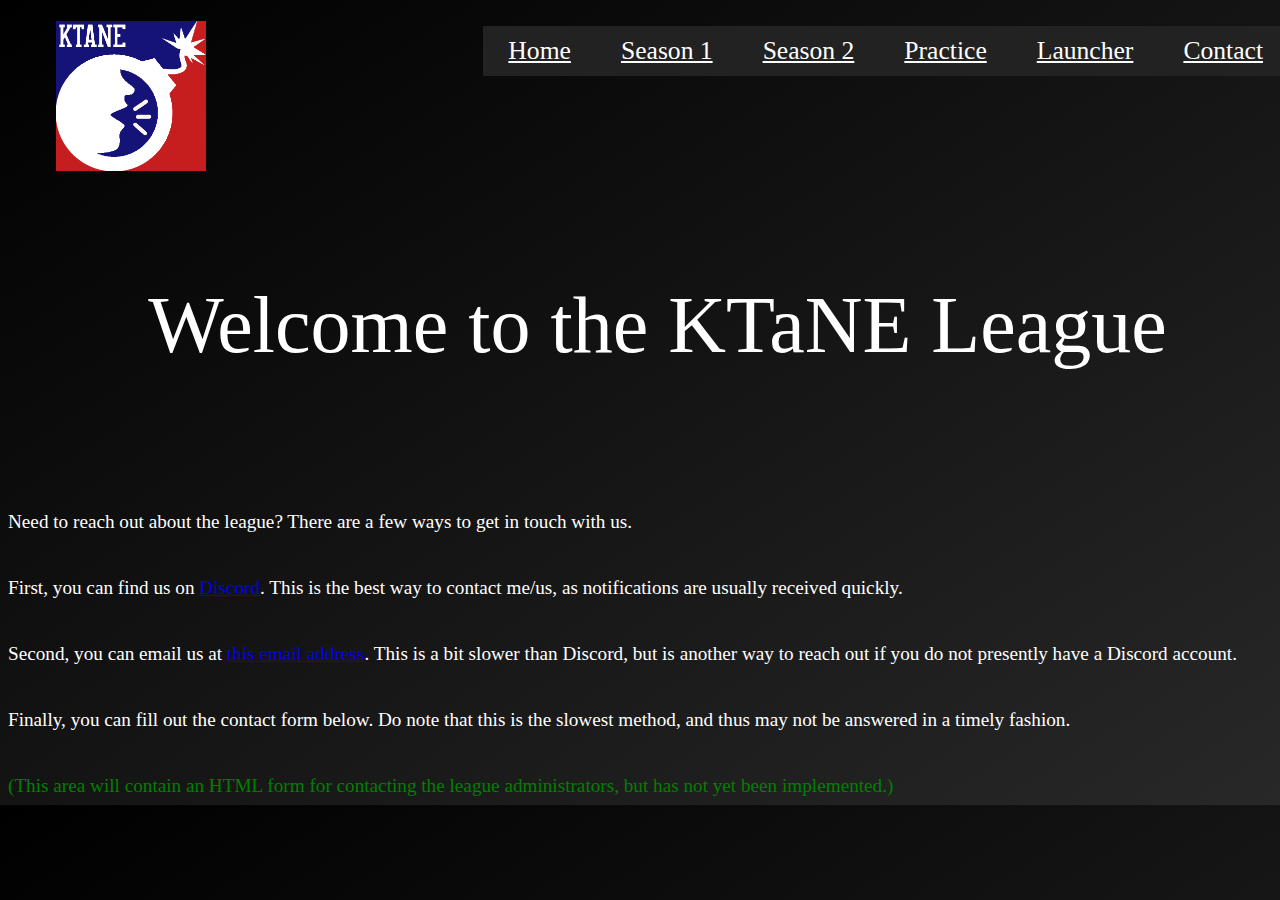
==== contact.html @ f63b60a7 "Removed League Launch Page, added details to some holding pages." ====
<!DOCTYPE HTML>
<html>
	<head>
		<title>The KTaNE League</title>
		<link rel="stylesheet" href="css/style.css">
	</head>
	
	<body>
		<header>
		
			<div class="title clearfix">
				<img class="logo" src="images/logo.png" alt="Logo for the KTaNE League">
				<p class="header_text">Welcome to the KTaNE League</p>
			</div>
			<div class="nav_bar_row clearfix">
				<ul class="nav_bar">
					<li><a href="index.html">Home</a></li>
					<li><a href="season1.html">Season 1</a></li>
					<li><a href="season2.html">Season 2</a></li>
					<li><a href="practice.html">Practice</a></li>
					<li><a href="launcher.html">Launcher</a></li>
					<li><a href="contact.html">Contact</a></li>

					
				</ul>
			</div>
				
		</header>
		
	
		
		<div class="basic_text">
		<br>
			Need to reach out about the league?  There are a few ways to get in touch with us.<br>
			<br>
			<br>First, you can find us on <a href="https://discord.gg/r8YPGs4">Discord</a>.  This is the best way to contact me/us, as notifications are usually received quickly.
			<br><br><br>Second, you can email us at <a href="mailto:league@elias5891.com">this email address</a>.  This is a bit slower than Discord, but is another way to reach out if you do not presently have a Discord account.		
			<br><br><br>Finally, you can fill out the contact form below.  Do note that this is the slowest method, and thus may not be answered in a timely fashion.
			<br><br><br>
			<div style="color:green">(This area will contain an HTML form for contacting the league administrators, but has not yet been implemented.)</div>
			<!--Insert HTML form here for contact-->
			
		</div>
		
	</body>
	
</html>
---- css/style.css ----
/* Frequently Used */

* {
	box-sizing: border-box;
}

body {
	background: linear-gradient(to bottom right, rgb(0,0,0), rgb(40,40,40));
}

h1 {
	font-size: 3rem;
	color: purple;
}

/* Style for classes. */
.main_description {
	color: white;
	font-size: 1.4rem;
	padding: 3px;
}

.title {
	font-size: 5rem;
	padding: 3px 3px 3% 3%;
	color: white;
	text-align: left;
	vertical-align: left;
	position: relative;
	width: 100%;
	}

.header_text {
	text-align: center;
}	
	
.basic_text {
	font-size: 1.2rem;
	color:white;

}

.nav_bar {
	Color: white;
	font-size: 1.6rem;
	float: right;
	text-align: center;
}

.nav_bar a {
	padding: 10px 25px;
	color: #ffffff;
	display: block;
	background: #222222;
}

li {
	list-style-type: none;
	margin: 
	}

/* Style for images */
.logo {
	width: 150px;
	height: 150px;
	margin: 10px;
	position: relative;
	left: 0;
}

/* Containers */
.content_area {
	padding: 1em 1em;
}



/* Media Queries */
@media (min-width: 769px) {
	.content_area {
		width: 90%;
		margin: 0 auto;
	}
	
	.nav_bar li {
		float: left;
	}
	
	.clearfix::after {
		content: "";
		display: table;
		clear: both;
	}
	
	.nav_bar_row {
		position: fixed;
		width: 100%;
		top: 0;
		
}

@media (min-width: 1000px) {
	.content_area {
		width: 90%;
		margin: 0 auto;
	}
	
	.nav_bar li {
		float: left;
	}
	
	.clearfix::after {
		content: "";
		display: table;
		clear: both;
	}
	
	.nav_bar_row {
		position: fixed;
		width: 100%;
		top: 0;
	
}

@media (min-width: 1350px) {
	
	.column {
		display: inline-block;
		width: 50%;
		margin-right: -4px;
		vertical-align: bottom;
		padding: 0 2em;
	}
	
	.logo {
		position:absolute;
		left: 0;
	}
	
	
}

	.clearfix::after {
		content: "";
		display: table;
		clear: both;
	}
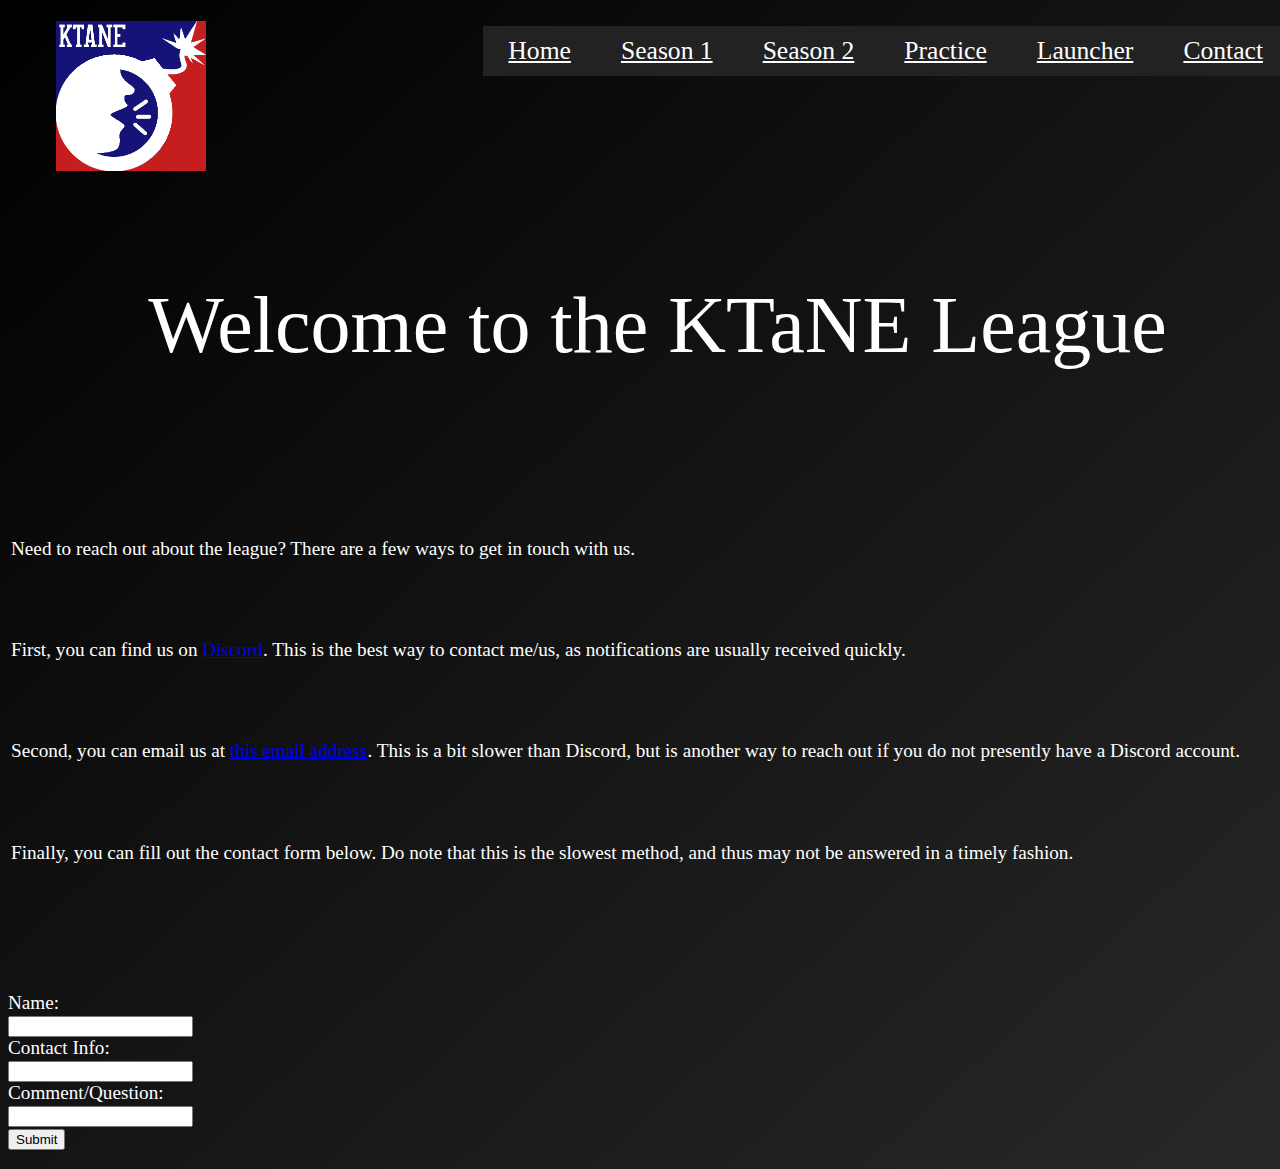
==== commit 6cb33959: "Set up information on the Contact page, started the Practice page" ====
--- a/contact.html
+++ b/contact.html
@@ -30,16 +30,30 @@
 	
 		
 		<div class="basic_text">
-		<br>
-			Need to reach out about the league?  There are a few ways to get in touch with us.<br>
-			<br>
-			<br>First, you can find us on <a href="https://discord.gg/r8YPGs4">Discord</a>.  This is the best way to contact me/us, as notifications are usually received quickly.
-			<br><br><br>Second, you can email us at <a href="mailto:league@elias5891.com">this email address</a>.  This is a bit slower than Discord, but is another way to reach out if you do not presently have a Discord account.		
-			<br><br><br>Finally, you can fill out the contact form below.  Do note that this is the slowest method, and thus may not be answered in a timely fashion.
-			<br><br><br>
-			<div style="color:green">(This area will contain an HTML form for contacting the league administrators, but has not yet been implemented.)</div>
-			<!--Insert HTML form here for contact-->
+			<p class="paragraph_breaks">
+				Need to reach out about the league?  There are a few ways to get in touch with us.<br>
+			</p>
+			<p class="paragraph_breaks">
+				First, you can find us on <a href="https://discord.gg/r8YPGs4">Discord</a>.  This is the best way to contact me/us, as notifications are usually received quickly.
+			</p>
+			<p class="paragraph_breaks">
+				Second, you can email us at <a href="mailto:league@elias5891.com">this email address</a>.  This is a bit slower than Discord, but is another way to reach out if you do not presently have a Discord account.		
+			</p>
+			<p class="paragraph_breaks">
+				Finally, you can fill out the contact form below.  Do note that this is the slowest method, and thus may not be answered in a timely fashion.
+			</p>
+			<p class="paragraph_breaks">
 			
+				<form>
+				Name:<br>
+				<input type="text" name="sender_name"><br>
+				Contact Info:<br>
+				<input type="text" name="sender_contact"><br>
+				Comment/Question:<br>
+				<input type="textarea" name="content"><br>
+				<input type="submit" name="Submit"><br>
+				</form>
+			</p>	
 		</div>
 		
 	</body>
--- a/css/style.css
+++ b/css/style.css
@@ -45,6 +45,12 @@
 	font-size: 1.6rem;
 	float: right;
 	text-align: center;
+}
+
+.paragraph_breaks
+{
+	padding: 30px 3px;
+	
 }
 
 .nav_bar a {
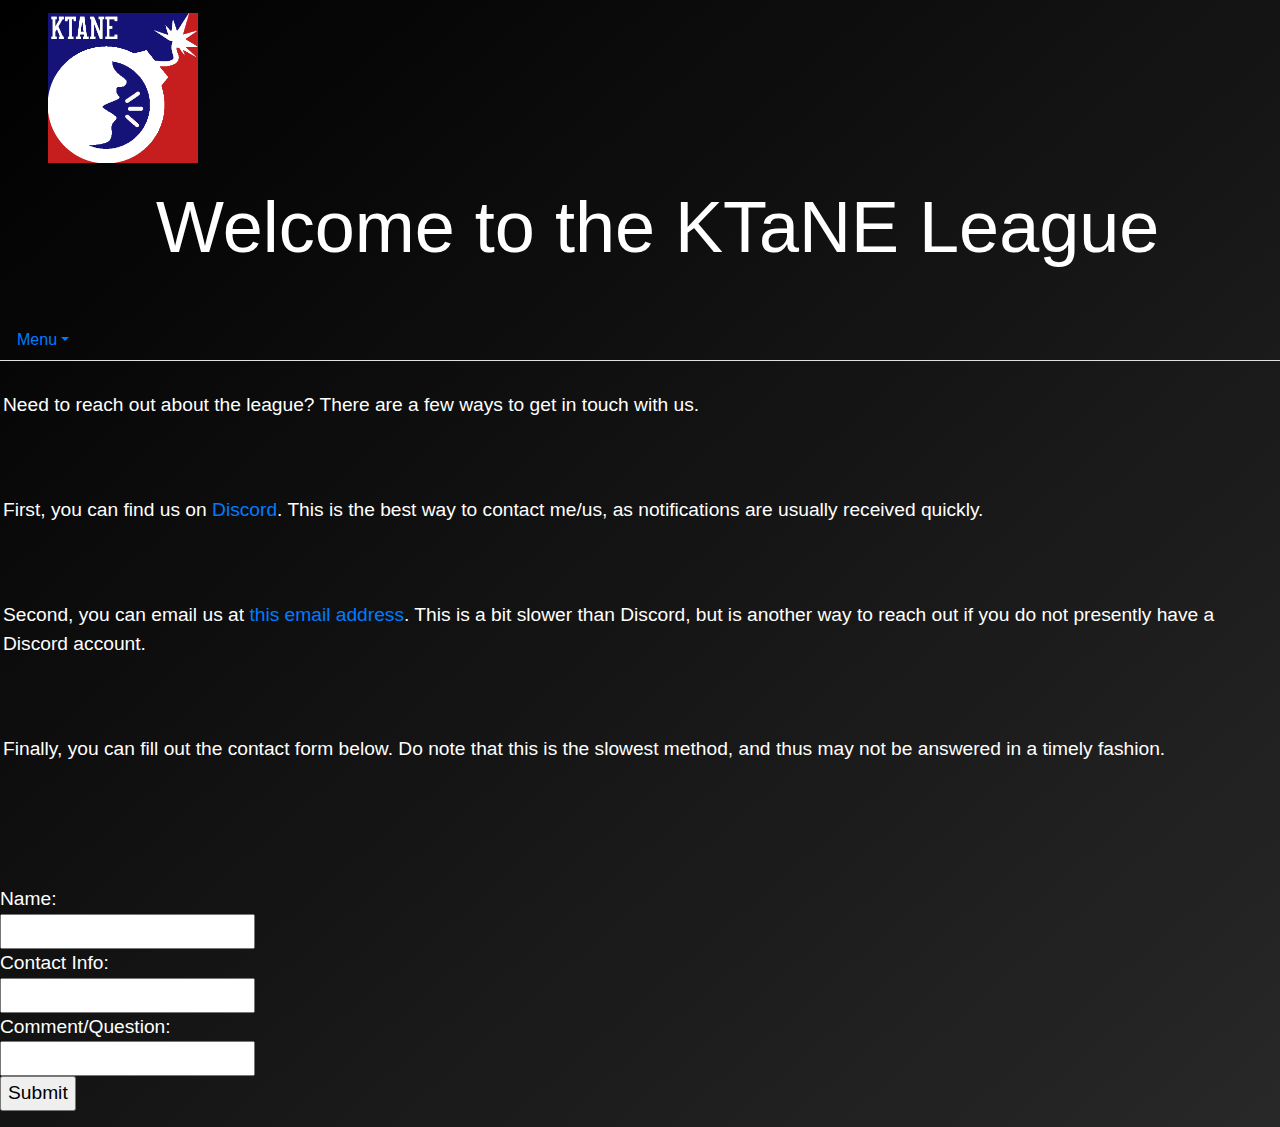
==== commit ca2f1713: "Added bootstrap, made menu into a collapsed dropdown box for easier mobile viewing (and kept it on a" ====
--- a/contact.html
+++ b/contact.html
@@ -1,7 +1,11 @@
 <!DOCTYPE HTML>
+<!-- This page is currently designed to serve as a method for the user to contact the league organizer with further questions, ideas, etc. -->
+<!-- Due to current knowledge of programming, the form to send information to the organizer via the form at the bottom send the data to dead air, and will never transmit anywhere. -->
+
 <html>
 	<head>
 		<title>The KTaNE League</title>
+		<link rel="stylesheet" href="https://maxcdn.bootstrapcdn.com/bootstrap/4.0.0/css/bootstrap.min.css" integrity="sha384-Gn5384xqQ1aoWXA+058RXPxPg6fy4IWvTNh0E263XmFcJlSAwiGgFAW/dAiS6JXm" crossorigin="anonymous">
 		<link rel="stylesheet" href="css/style.css">
 	</head>
 	
@@ -12,18 +16,19 @@
 				<img class="logo" src="images/logo.png" alt="Logo for the KTaNE League">
 				<p class="header_text">Welcome to the KTaNE League</p>
 			</div>
-			<div class="nav_bar_row clearfix">
-				<ul class="nav_bar">
-					<li><a href="index.html">Home</a></li>
-					<li><a href="season1.html">Season 1</a></li>
-					<li><a href="season2.html">Season 2</a></li>
-					<li><a href="practice.html">Practice</a></li>
-					<li><a href="launcher.html">Launcher</a></li>
-					<li><a href="contact.html">Contact</a></li>
-
-					
-				</ul>
-			</div>
+			<ul class="nav nav-tabs">
+				<li class="nav-item dropdown">
+					<a class="nav-link dropdown-toggle" data-toggle="dropdown" href="#" role="button" aria-haspopup="true" aria-expanded="false">Menu</a>
+					<div class="dropdown-menu">
+					<a class="dropdown-item" href="index.html">Home</a>
+					<a class="dropdown-item" href="season1.html">Season 1</a>
+					<a class="dropdown-item" href="season2.html">Season 2</a>
+					<a class="dropdown-item" href="practice.html">Practice</a>
+					<a class="dropdown-item" href="launcher.html">Launcher</a>
+					<a class="dropdown-item" href="contact.html">Contact</a>
+					</div>
+				</li>
+			</ul>
 				
 		</header>
 		
@@ -56,6 +61,10 @@
 			</p>	
 		</div>
 		
+		<script src="https://code.jquery.com/jquery-3.2.1.slim.min.js" integrity="sha384-KJ3o2DKtIkvYIK3UENzmM7KCkRr/rE9/Qpg6aAZGJwFDMVNA/GpGFF93hXpG5KkN" crossorigin="anonymous"></script>
+		<script src="https://cdnjs.cloudflare.com/ajax/libs/popper.js/1.12.9/umd/popper.min.js" integrity="sha384-ApNbgh9B+Y1QKtv3Rn7W3mgPxhU9K/ScQsAP7hUibX39j7fakFPskvXusvfa0b4Q" crossorigin="anonymous"></script>
+		<script src="https://maxcdn.bootstrapcdn.com/bootstrap/4.0.0/js/bootstrap.min.js" integrity="sha384-JZR6Spejh4U02d8jOt6vLEHfe/JQGiRRSQQxSfFWpi1MquVdAyjUar5+76PVCmYl" crossorigin="anonymous"></script>
+		
 	</body>
 	
 </html>--- a/css/style.css
+++ b/css/style.css
@@ -1,4 +1,5 @@
-/* Frequently Used */
+
+/* Main Areas */
 
 * {
 	box-sizing: border-box;
@@ -6,12 +7,18 @@
 
 body {
 	background: linear-gradient(to bottom right, rgb(0,0,0), rgb(40,40,40));
+	font-family: default;
 }
 
 h1 {
-	font-size: 3rem;
+	font-size: 2.5rem;
 	color: purple;
 }
+
+li {
+	list-style-type: none;
+	}
+
 
 /* Style for classes. */
 .main_description {
@@ -20,8 +27,14 @@
 	padding: 3px;
 }
 
+.all_left {
+	display: inline-block;
+	float: left;
+	width: 75%;
+}
+
 .title {
-	font-size: 5rem;
+	font-size: 2.5rem;
 	padding: 3px 3px 3% 3%;
 	color: white;
 	text-align: left;
@@ -32,6 +45,9 @@
 
 .header_text {
 	text-align: center;
+	font-size: 3rem;
+	margin: 0;
+	padding: 0;
 }	
 	
 .basic_text {
@@ -40,30 +56,49 @@
 
 }
 
-.nav_bar {
-	Color: white;
-	font-size: 1.6rem;
-	float: right;
-	text-align: center;
-}
-
 .paragraph_breaks
 {
 	padding: 30px 3px;
 	
 }
 
+/* Practice Sections Only */
+
+.moduleInstructions {
+	display: inline-block;
+	float: right;
+	width: 25%;
+}
+
+.answer_font {
+	color:white;
+	font-size:1.8rem;
+}
+
+.module_buttons
+{
+	font-size: 1.4rem;
+	color:white;
+}
+
+/* Navigation Areas */
+
+.nav_bar {
+	Color: white;
+	font-size: 1.6rem;
+	float: right;
+	text-align: center;
+	display: inline-block;
+}
+
+
 .nav_bar a {
-	padding: 10px 25px;
+	padding: 0px 25px;
 	color: #ffffff;
 	display: block;
 	background: #222222;
 }
 
-li {
-	list-style-type: none;
-	margin: 
-	}
 
 /* Style for images */
 .logo {
@@ -80,12 +115,39 @@
 }
 
 
-
 /* Media Queries */
 @media (min-width: 769px) {
 	.content_area {
 		width: 90%;
 		margin: 0 auto;
+	}
+
+	.header_text {
+		font-size: 4.5rem;
+	}
+	
+	.nav_bar li {
+		float: left;
+	}
+	
+	.nav_bar_row {
+		position: fixed;
+		width: 100%;
+		top: 0;
+	}
+
+}
+
+@media (min-width: 1000px) {
+	.content_area {
+		width: 90%;
+		margin: 0 auto;
+	}
+	
+	.nav_bar_row {
+		position: fixed;
+		width: 100%;
+		top: 0;
 	}
 	
 	.nav_bar li {
@@ -98,34 +160,9 @@
 		clear: both;
 	}
 	
-	.nav_bar_row {
-		position: fixed;
-		width: 100%;
-		top: 0;
-		
-}
-
-@media (min-width: 1000px) {
-	.content_area {
-		width: 90%;
-		margin: 0 auto;
+	.title {
+		font-size: 4rem;
 	}
-	
-	.nav_bar li {
-		float: left;
-	}
-	
-	.clearfix::after {
-		content: "";
-		display: table;
-		clear: both;
-	}
-	
-	.nav_bar_row {
-		position: fixed;
-		width: 100%;
-		top: 0;
-	
 }
 
 @media (min-width: 1350px) {
@@ -143,12 +180,14 @@
 		left: 0;
 	}
 	
+	.title {
+	font-size: 5rem;
+	}
 	
 }
 
-	.clearfix::after {
+.clearfix::after {
 		content: "";
 		display: table;
 		clear: both;
-	}
-
+	}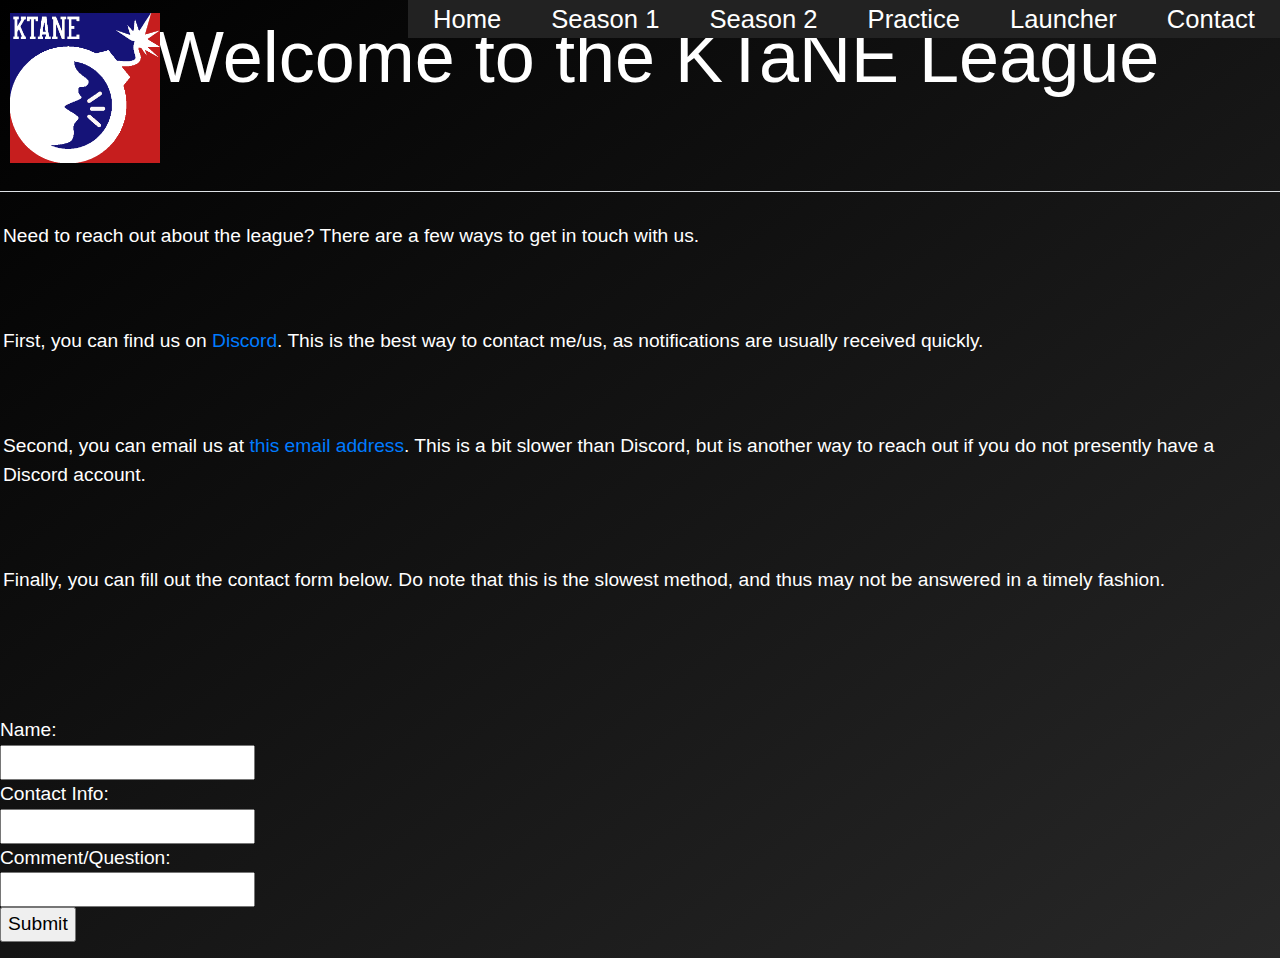
==== commit e0db29fa: "Menu changes" ====
--- a/contact.html
+++ b/contact.html
@@ -16,19 +16,32 @@
 				<img class="logo" src="images/logo.png" alt="Logo for the KTaNE League">
 				<p class="header_text">Welcome to the KTaNE League</p>
 			</div>
-			<ul class="nav nav-tabs">
-				<li class="nav-item dropdown">
-					<a class="nav-link dropdown-toggle" data-toggle="dropdown" href="#" role="button" aria-haspopup="true" aria-expanded="false">Menu</a>
-					<div class="dropdown-menu">
-					<a class="dropdown-item" href="index.html">Home</a>
-					<a class="dropdown-item" href="season1.html">Season 1</a>
-					<a class="dropdown-item" href="season2.html">Season 2</a>
-					<a class="dropdown-item" href="practice.html">Practice</a>
-					<a class="dropdown-item" href="launcher.html">Launcher</a>
-					<a class="dropdown-item" href="contact.html">Contact</a>
+			<ul class="nav nav-tabs clearfix smallview">
+				<li class="nav-item dropdown smallview">
+					<a class="nav-link dropdown-toggle smallview" data-toggle="dropdown" href="#" role="button" aria-haspopup="true" aria-expanded="false">Menu</a>
+					<div class="dropdown-menu smallview">
+					<a class="dropdown-item smallview" href="index.html">Home</a>
+					<a class="dropdown-item smallview" href="season1.html">Season 1</a>
+					<a class="dropdown-item smallview" href="season2.html">Season 2</a>
+					<a class="dropdown-item smallview" href="practice.html">Practice</a>
+					<a class="dropdown-item smallview" href="launcher.html">Launcher</a>
+					<a class="dropdown-item smallview" href="contact.html">Contact</a>
 					</div>
 				</li>
 			</ul>
+			<ul class="nav nav-tabs clearfix bigview">
+			<div class="nav_bar_row clearfix  bigview">
+				<ul class="nav_bar  bigview">
+					<li class="bigview"><a href="index.html">Home</a></li>
+					<li class="bigview"><a href="season1.html">Season 1</a></li>
+					<li class="bigview"><a href="season2.html">Season 2</a></li>
+					<li class="bigview"><a href="practice.html">Practice</a></li>
+					<li class="bigview"><a href="launcher.html">Launcher</a></li>
+					<li class="bigview"><a href="contact.html">Contact</a></li>
+
+					
+				</ul>
+			</div>
 				
 		</header>
 		
--- a/css/style.css
+++ b/css/style.css
@@ -78,7 +78,7 @@
 .module_buttons
 {
 	font-size: 1.4rem;
-	color:white;
+	color:grey;
 }
 
 /* Navigation Areas */
@@ -97,6 +97,10 @@
 	color: #ffffff;
 	display: block;
 	background: #222222;
+}
+
+.bigview {
+	visibility: hidden;
 }
 
 
@@ -136,9 +140,10 @@
 		top: 0;
 	}
 
-}
-
-@media (min-width: 1000px) {
+	
+}
+
+@media (min-width: 900px) {
 	.content_area {
 		width: 90%;
 		margin: 0 auto;
@@ -165,7 +170,7 @@
 	}
 }
 
-@media (min-width: 1350px) {
+@media (min-width: 1100px) {
 	
 	.column {
 		display: inline-block;
@@ -174,6 +179,14 @@
 		vertical-align: bottom;
 		padding: 0 2em;
 	}
+
+	.bigview {
+		visibility: visible;
+	}
+	
+	.smallview {
+		visibility: hidden;
+	}
 	
 	.logo {
 		position:absolute;
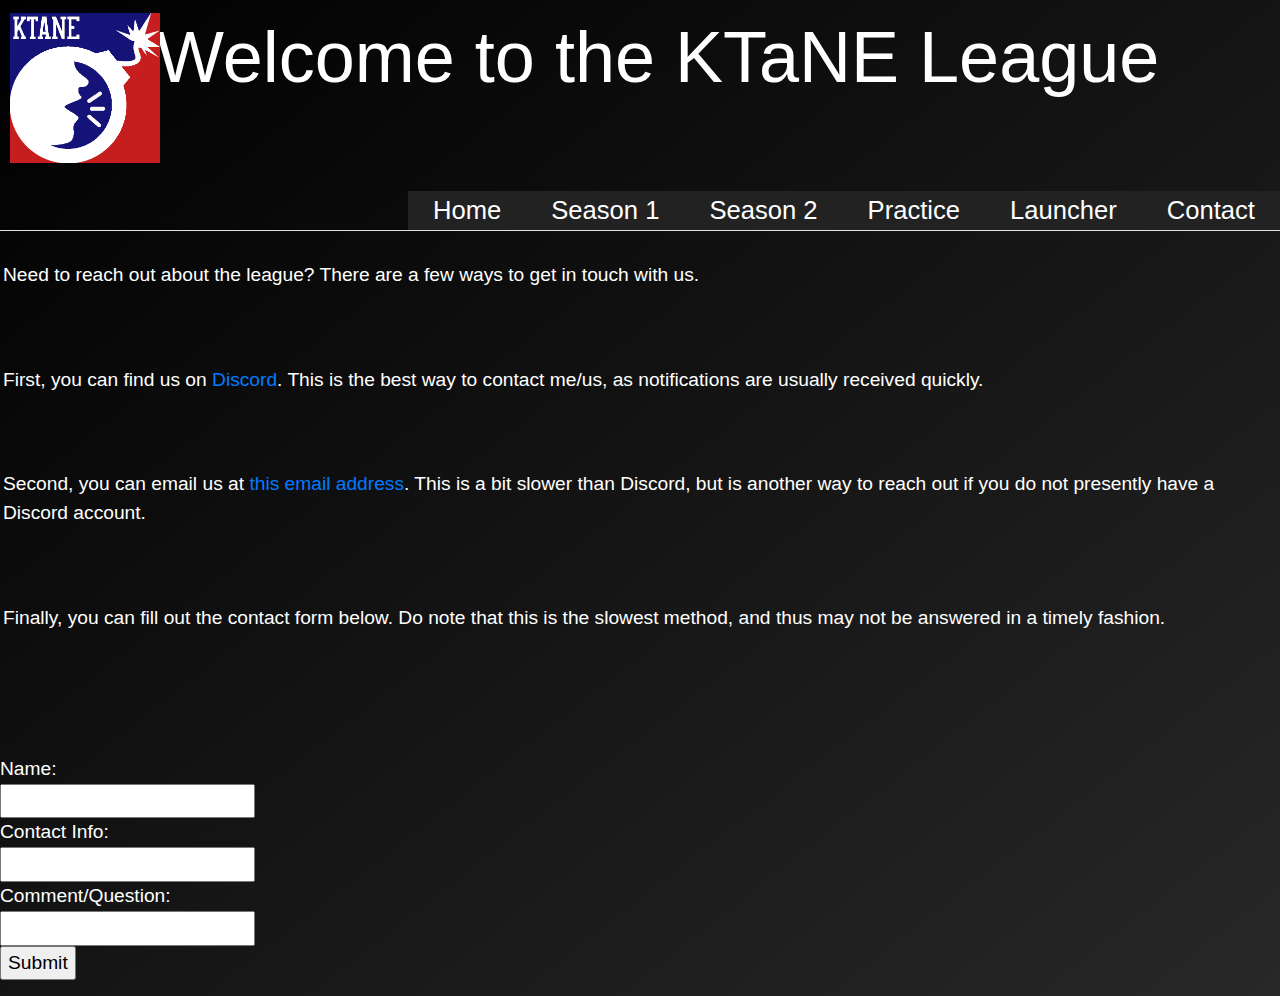
==== commit b89bd646: "Minor fixes/changes" ====
--- a/contact.html
+++ b/contact.html
@@ -5,6 +5,7 @@
 <html>
 	<head>
 		<title>The KTaNE League</title>
+		<link rel="icon" href="images/mini.png">
 		<link rel="stylesheet" href="https://maxcdn.bootstrapcdn.com/bootstrap/4.0.0/css/bootstrap.min.css" integrity="sha384-Gn5384xqQ1aoWXA+058RXPxPg6fy4IWvTNh0E263XmFcJlSAwiGgFAW/dAiS6JXm" crossorigin="anonymous">
 		<link rel="stylesheet" href="css/style.css">
 	</head>
@@ -69,11 +70,12 @@
 				<input type="text" name="sender_contact"><br>
 				Comment/Question:<br>
 				<input type="textarea" name="content"><br>
-				<input type="submit" name="Submit"><br>
+				<input id="submit" type="button" value="Submit" onclick=submitBroken()><br>
 				</form>
 			</p>	
 		</div>
-		
+				
+		<script src="js/submit.js"></script>
 		<script src="https://code.jquery.com/jquery-3.2.1.slim.min.js" integrity="sha384-KJ3o2DKtIkvYIK3UENzmM7KCkRr/rE9/Qpg6aAZGJwFDMVNA/GpGFF93hXpG5KkN" crossorigin="anonymous"></script>
 		<script src="https://cdnjs.cloudflare.com/ajax/libs/popper.js/1.12.9/umd/popper.min.js" integrity="sha384-ApNbgh9B+Y1QKtv3Rn7W3mgPxhU9K/ScQsAP7hUibX39j7fakFPskvXusvfa0b4Q" crossorigin="anonymous"></script>
 		<script src="https://maxcdn.bootstrapcdn.com/bootstrap/4.0.0/js/bootstrap.min.js" integrity="sha384-JZR6Spejh4U02d8jOt6vLEHfe/JQGiRRSQQxSfFWpi1MquVdAyjUar5+76PVCmYl" crossorigin="anonymous"></script>
--- a/css/style.css
+++ b/css/style.css
@@ -101,6 +101,7 @@
 
 .bigview {
 	visibility: hidden;
+	position: absolute;
 }
 
 
@@ -182,6 +183,7 @@
 
 	.bigview {
 		visibility: visible;
+		position: relative;
 	}
 	
 	.smallview {
